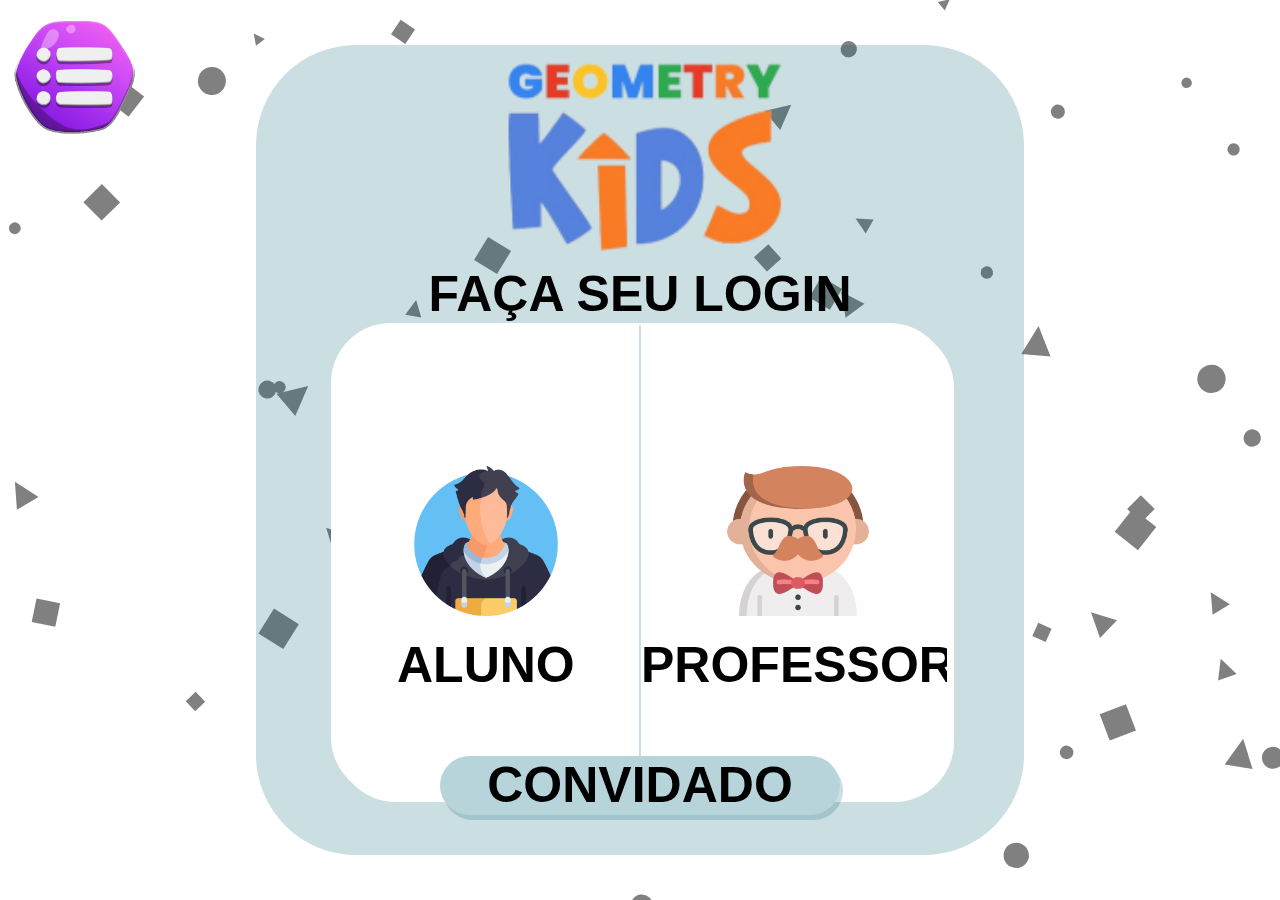
==== index.html @ edd3f56b "index return" ====
<!DOCTYPE html>
<html lang="pt-BR">
<head>
    <meta charset="UTF-8">
    <meta name="viewport" content="width=device-width, initial-scale=1.0">
    <title>Animação de Formas Geométricas</title>
    <link rel="stylesheet" href="Mainstyle.css">
</head>
<body>
    <header id="header">
        <img src="../img/menu de seleção.webp" alt="" id="menudeselecao">
    </header>
    <main>
        <div id="menu">
            <img src="img/Título.webp" alt="" id="titulo">
            <p class="fonte" id="TextoLogin">FAÇA SEU LOGIN</p>
            <div class="container">
                <a href="/selecao-aluno/index.html" class="avatar" id="a_aluno">
                    <img src="img/boy.png" alt="" id="aluno">
                    <p class="fonte">ALUNO</p>
                </a>
                <a href="/login-professor/index.html" class="avatar" style="border-left: 1px solid #005c7130;" id="a_professor">
                    <img src="img/Professor.png" alt="" id="professor">
                    <p class="fonte">PROFESSOR</p>
                </a>
            </div>
            <div id="loginConvidado" style="color: black;">CONVIDADO</div>
        </div>
    </main>
</body>
    <canvas id="canvas"></canvas>
    <script src="AnimadorFormas.js"></script>
    <script src="TextToSpeech.js"></script>
    <script src="AnimacaoMenu.js"></script>
</html>
---- Mainstyle.css ----
html, body{
    height: 100%;
    width: 100%;
    margin: 0;
    overflow: hidden;
}

header{
    display: flex;
    position: absolute;
    flex-direction: column;
}

header img{
    width: 150px;
    height: 150px;
}

main {
    width: 100%;
    height: 100%;
    display: flex;
    justify-content: center;
    align-items: center;
}

#menu {
    width: 60%;
    height: 90%;
    background-color: #005c7134;
    border-radius: 100px;
    display: flex;
    justify-content: center;
    align-items: center;
    flex-direction: column;
}

#titulo{
    width: 300px;
    height: 220px;
}

.container{
    height: 60%;
    width: 80%;
    border-radius: 60px;
    background-color: white;
    display: grid;
    grid-template-columns: 50% 50%;
    padding: 2px;
    box-shadow: 5px 5px white;
}

.avatar{
    display: flex;
    justify-content:center;
    text-decoration: none;
    flex-wrap: wrap;
    flex-direction: column;
    align-items: center;
    overflow: hidden;
}

.avatar img{
    width: 150px;
    height: 150px;
    margin: 40px 0px 20px 0px;  
}

#a_aluno{
    border-right: 1px solid #005c7134;
    transition: transform 0.3s ease;
}

#a_aluno:hover{
    transform: scale(1.3);
}

#a_professor{
    border-left: 1px solid #005c7134;
    transition: transform 0.3s ease;
}

#a_professor:hover{
    transform: scale(1.3);
}

#loginConvidado{
    width: 400px;
    height: 60px;
    top: -5%;
    position: relative;
    background-color:  #b7d4db;
    box-shadow: 3px 5px #005c7134;
    border-radius: 30px;
    display: flex;
    flex-wrap: wrap;
    align-content: center;
    justify-content: center;
    font-family: Arial, Helvetica, sans-serif;
    font-weight: 900;
    font-size: 50px;
}

#canvas {
    position: absolute;
    top: 0;
    left: 0;
    z-index: -1; /* Coloca o canvas atrás de todos os outros elementos */
}

.fonte{
    font-family: Arial, Helvetica, sans-serif;
    font-weight: 900;
    font-size: 50px;
    margin: 0px;
    color: black;
}
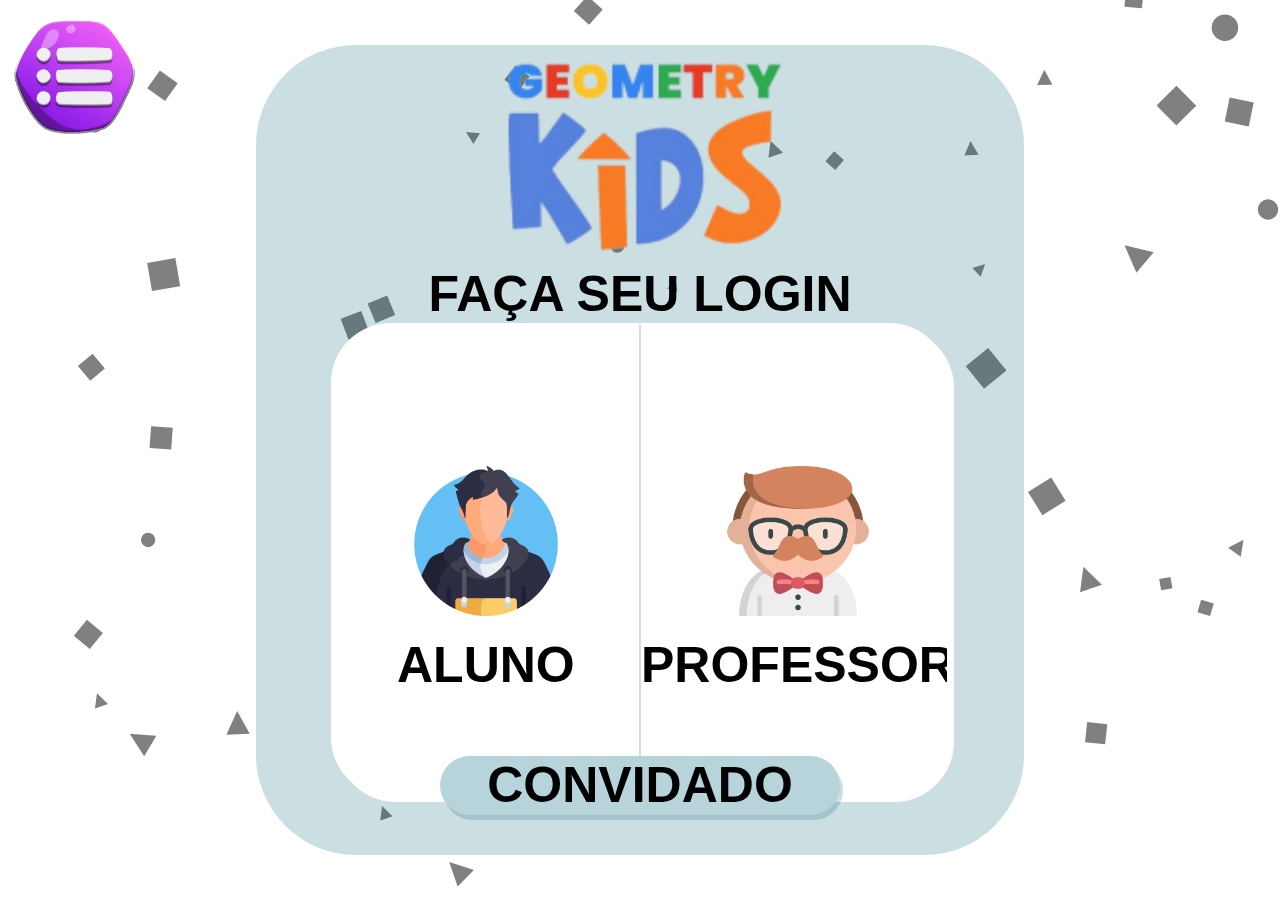
==== commit 99b5b03f: "teste relativo" ====
--- a/index.html
+++ b/index.html
@@ -15,11 +15,11 @@
             <img src="img/Título.webp" alt="" id="titulo">
             <p class="fonte" id="TextoLogin">FAÇA SEU LOGIN</p>
             <div class="container">
-                <a href="/selecao-aluno/index.html" class="avatar" id="a_aluno">
+                <a href="./selecao-aluno/index.html" class="avatar" id="a_aluno">
                     <img src="img/boy.png" alt="" id="aluno">
                     <p class="fonte">ALUNO</p>
                 </a>
-                <a href="/login-professor/index.html" class="avatar" style="border-left: 1px solid #005c7130;" id="a_professor">
+                <a href="./login-professor/index.html" class="avatar" style="border-left: 1px solid #005c7130;" id="a_professor">
                     <img src="img/Professor.png" alt="" id="professor">
                     <p class="fonte">PROFESSOR</p>
                 </a>
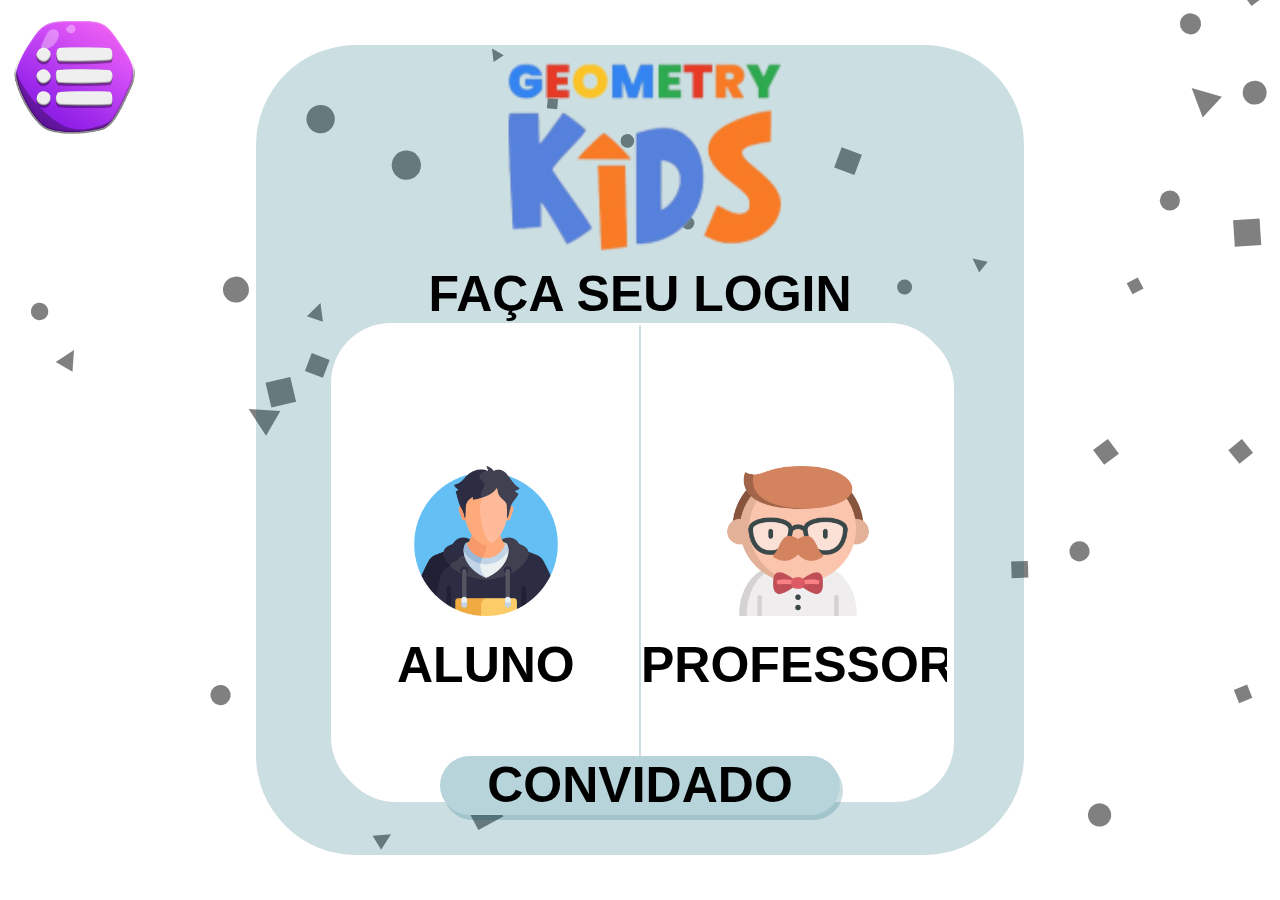
==== commit f897e6b5: "links" ====
--- a/index.html
+++ b/index.html
@@ -15,7 +15,7 @@
             <img src="img/Título.webp" alt="" id="titulo">
             <p class="fonte" id="TextoLogin">FAÇA SEU LOGIN</p>
             <div class="container">
-                <a href="./selecao-aluno/index.html" class="avatar" id="a_aluno">
+                <a href="/geometryKids/selecao-aluno/index.html" class="avatar" id="a_aluno">
                     <img src="img/boy.png" alt="" id="aluno">
                     <p class="fonte">ALUNO</p>
                 </a>
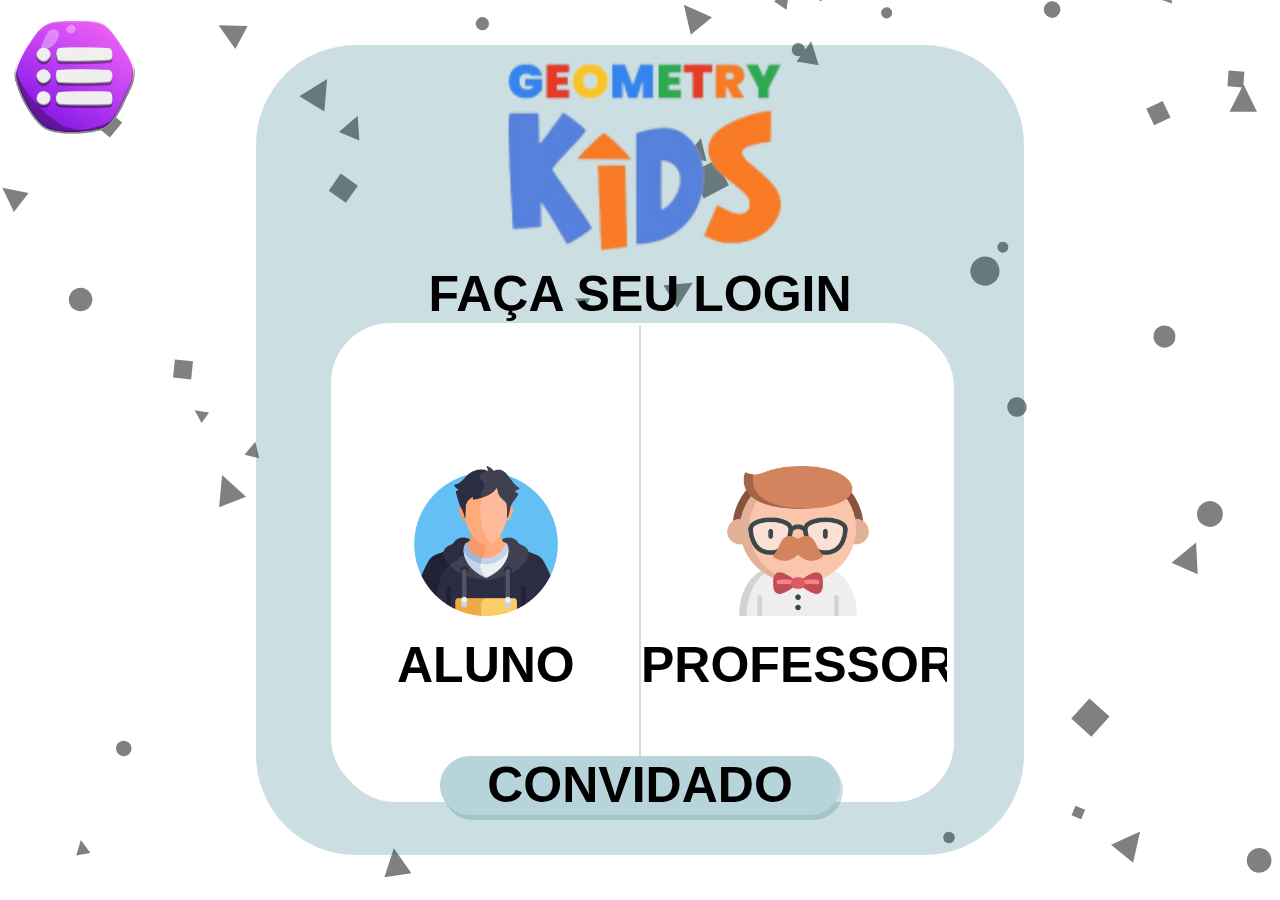
==== commit abbb74bb: "img" ====
--- a/index.html
+++ b/index.html
@@ -8,14 +8,14 @@
 </head>
 <body>
     <header id="header">
-        <img src="../img/menu de seleção.webp" alt="" id="menudeselecao">
+        <img src="./img/menu de seleção.webp" alt="" id="menudeselecao">
     </header>
     <main>
         <div id="menu">
             <img src="img/Título.webp" alt="" id="titulo">
             <p class="fonte" id="TextoLogin">FAÇA SEU LOGIN</p>
             <div class="container">
-                <a href="/geometryKids/selecao-aluno/index.html" class="avatar" id="a_aluno">
+                <a href="./selecao-aluno/index.html" class="avatar" id="a_aluno">
                     <img src="img/boy.png" alt="" id="aluno">
                     <p class="fonte">ALUNO</p>
                 </a>
